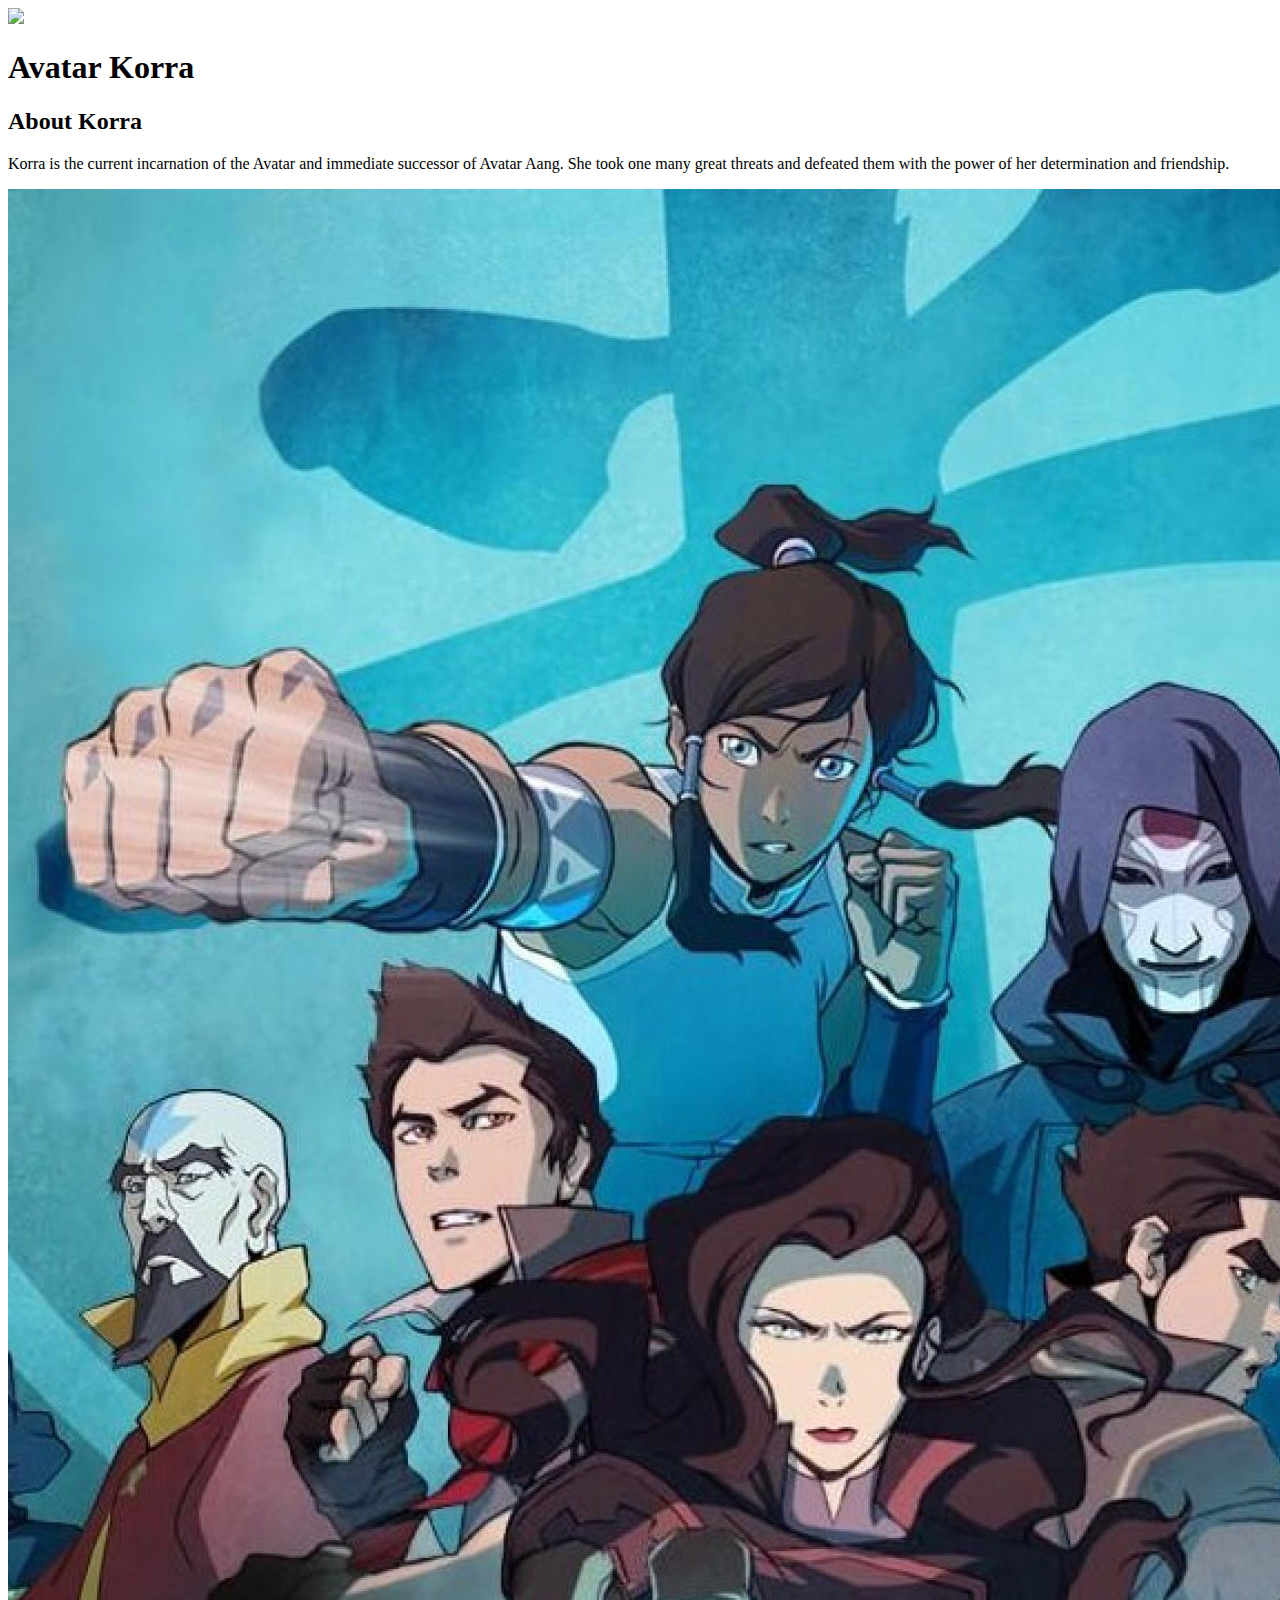
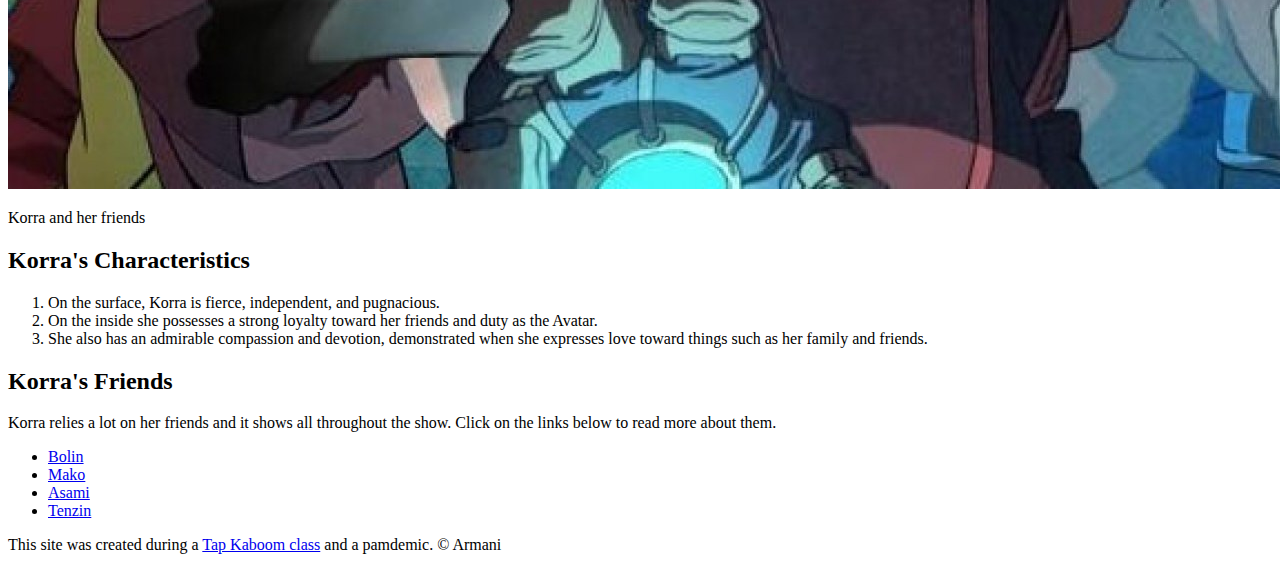
==== index.html @ a36db99b "Added Korras index.html and a few images" ====
<!DOCTYPE html>
<html lang="en">
<head>
    <title>Korra the Avatar</title>
    <link rel="icon" href="img/Korra-favicon.png">
</head>
<body>
    <!--header element-->
    <header>
        <img src="https://cdn.vox-cdn.com/thumbor/JIiyI6Iu-RK2uLTVqgWWrqp7kh8=/1400x1050/filters:format(png)/cdn.vox-cdn.com/uploads/chorus_asset/file/20104095/legend_korra.png">
        <h1>Avatar Korra</h1>
    </header>

    <!-- main element -->
    <main>
        <h2>About Korra</h2>
        <p>Korra is the current incarnation of the Avatar and immediate successor of Avatar Aang. She took one many great threats and defeated them with the power of her determination and friendship.</p>
        <img src="img/Korra-and-friends.jpeg">
        <p>Korra and her friends</p>
        <!-- Characteristics -->
        <h2>Korra's Characteristics</h2>
        <ol>
            <li>On the surface, Korra is fierce, independent, and pugnacious.</li>
            <li>On the inside she possesses a strong loyalty toward her friends and duty as the Avatar.</li>
            <li>She also has an admirable compassion and devotion, demonstrated when she expresses love toward things such as her family and friends.</li>

        </ol>

        <!-- Friends -->
        <h2>Korra's Friends</h2>
        <p>Korra relies a lot on her friends and it shows all throughout the show. Click on the links below to read more about them.</p>
        <ul>
            <li><a target="_blank" href="https://avatar.fandom.com/wiki/Bolin">Bolin</a></li>
            <li><a target="_blank" href="https://avatar.fandom.com/wiki/Mako">Mako</a></li>
            <li><a target="_blank" href="https://avatar.fandom.com/wiki/Asami_Sato">Asami</a></li>
            <li><a target="_blank" href="https://avatar.fandom.com/wiki/Tenzin">Tenzin</a></li>
        </ul>
    </main>

    <!-- Footer Element -->
    <footer>
        <p>This site was created during a <a href="https://taptapkaboom.com">Tap Kaboom class</a> and a pamdemic. &copy; Armani</p>
    </footer>

</body>
</html>
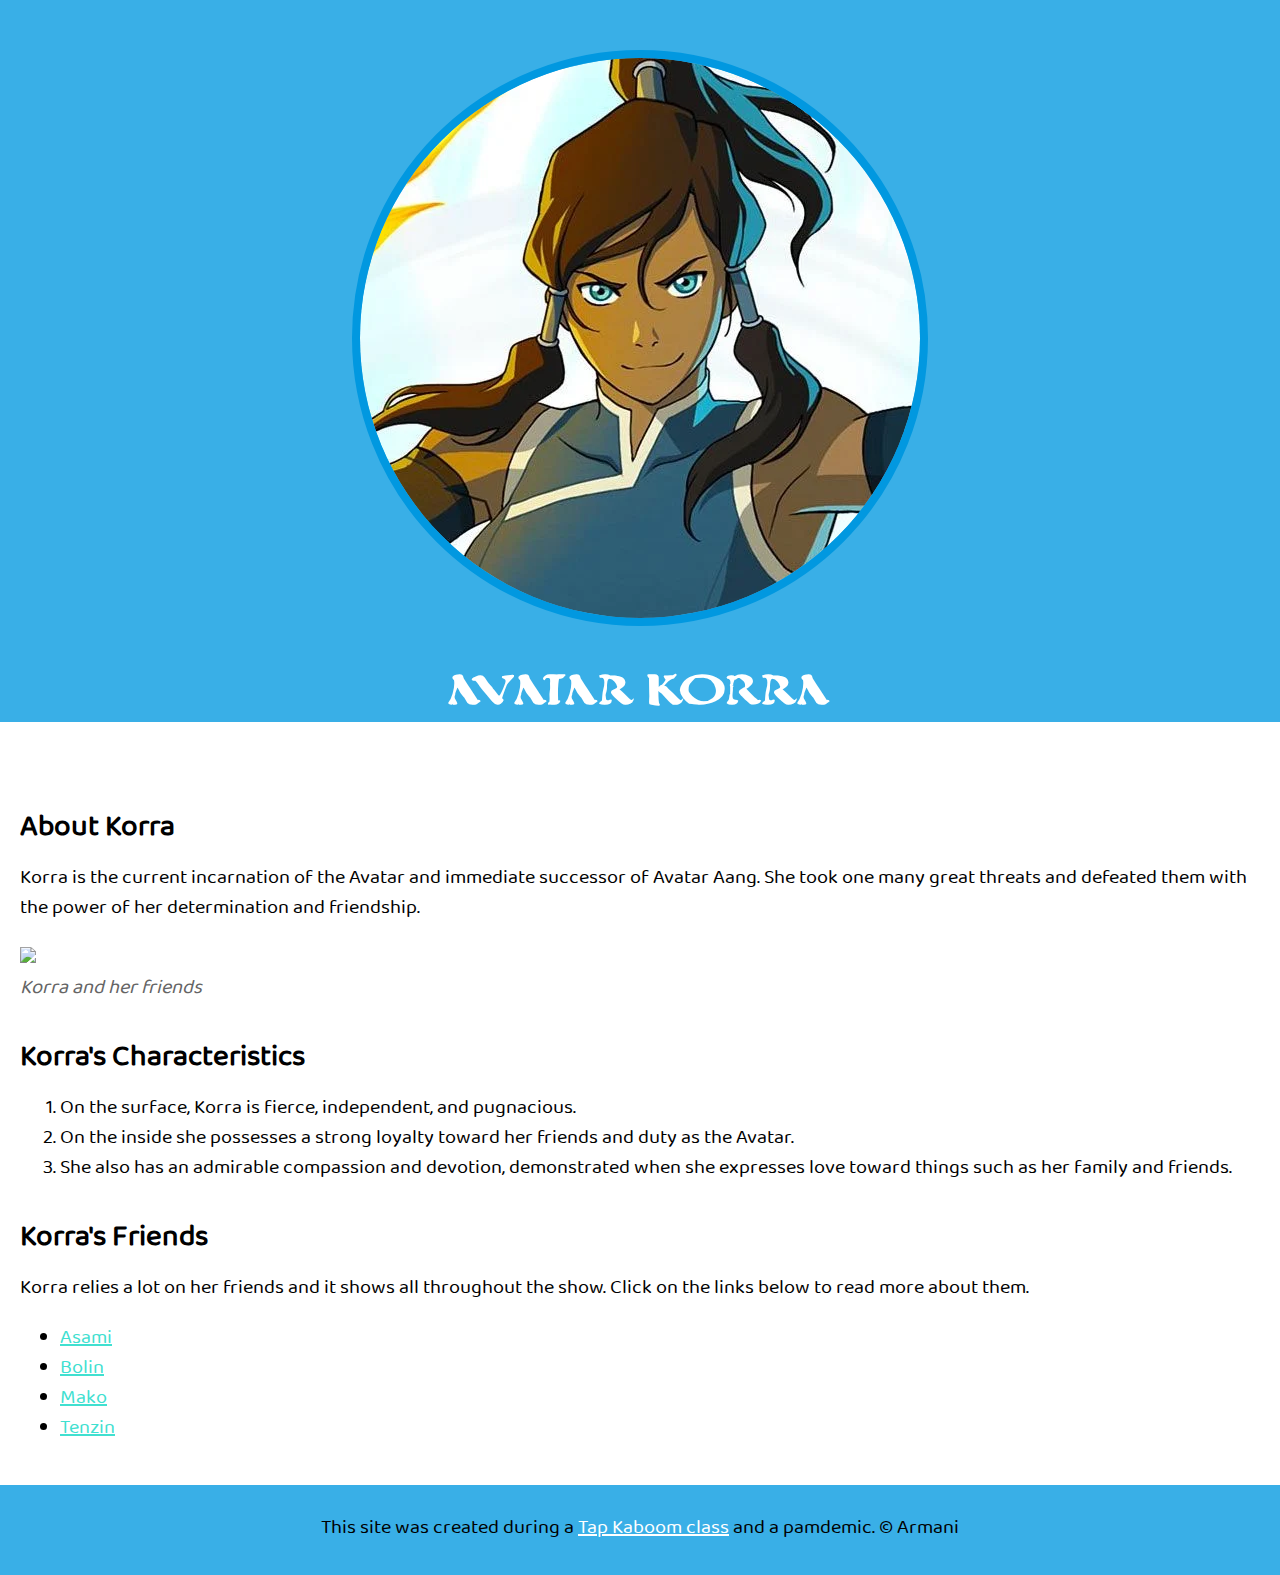
==== commit e69725d4: "Wrote the CSS for Kora and changed some HTML" ====
--- a/index.html
+++ b/index.html
@@ -3,11 +3,12 @@
 <head>
     <title>Korra the Avatar</title>
     <link rel="icon" href="img/Korra-favicon.png">
+    <link rel="stylesheet" href="CSS/hero.css">
 </head>
 <body>
     <!--header element-->
     <header>
-        <img src="https://cdn.vox-cdn.com/thumbor/JIiyI6Iu-RK2uLTVqgWWrqp7kh8=/1400x1050/filters:format(png)/cdn.vox-cdn.com/uploads/chorus_asset/file/20104095/legend_korra.png">
+        <img src="img/korra-avatar2.0.png">
         <h1>Avatar Korra</h1>
     </header>
 
@@ -15,8 +16,8 @@
     <main>
         <h2>About Korra</h2>
         <p>Korra is the current incarnation of the Avatar and immediate successor of Avatar Aang. She took one many great threats and defeated them with the power of her determination and friendship.</p>
-        <img src="img/Korra-and-friends.jpeg">
-        <p>Korra and her friends</p>
+        <img src="img/Korra-friends.jpg">
+        <p class="caption">Korra and her friends</p>
         <!-- Characteristics -->
         <h2>Korra's Characteristics</h2>
         <ol>
@@ -30,9 +31,9 @@
         <h2>Korra's Friends</h2>
         <p>Korra relies a lot on her friends and it shows all throughout the show. Click on the links below to read more about them.</p>
         <ul>
+            <li><a target="_blank" href="https://avatar.fandom.com/wiki/Asami_Sato">Asami</a></li>
             <li><a target="_blank" href="https://avatar.fandom.com/wiki/Bolin">Bolin</a></li>
             <li><a target="_blank" href="https://avatar.fandom.com/wiki/Mako">Mako</a></li>
-            <li><a target="_blank" href="https://avatar.fandom.com/wiki/Asami_Sato">Asami</a></li>
             <li><a target="_blank" href="https://avatar.fandom.com/wiki/Tenzin">Tenzin</a></li>
         </ul>
     </main>
--- a/CSS/hero.css
+++ b/CSS/hero.css
@@ -0,0 +1,95 @@
+body{
+    margin: 0;
+    font-family: 'baloo_tamma_2regular', Helvetica, Arial, sans-serif;
+    line-height: 30px;
+    font-size: 20px;
+
+}
+
+header{
+    background-color: #0198e0c7;
+    text-align: center;
+    padding-top: 50px;
+    scroll-padding-bottom: 50px;
+}
+
+header h1{
+    color: white;
+    font-family: '161_vergiliusregular', baloo_tamma_2regular, Helvetica, Arial, sans-serif;
+    font-size: 50px;
+    padding-bottom: 20px;
+}
+
+header img{
+    border-radius: 1300px;
+    border-width: 300px;
+    border: 8px solid #0198e0;
+}
+
+
+@font-face {
+    font-family: '161_vergiliusregular';
+    src:url('161_vergilius-regular-webfont.woff2') format('woff2'),
+        url('161_vergilius-regular-webfont.woff') format('woff');
+    font-weight: normal;
+    font-style: normal;
+
+}
+
+
+@font-face {
+    font-family: 'baloo_tamma_2regular';
+    src: url('balootamma2-regular-webfont.woff2') format('woff2'),
+         url('balootamma2-regular-webfont.woff') format('woff');
+    font-weight: normal;
+    font-style: normal;
+}
+
+main{
+    max-width: 1500px;
+    margin: 0 auto;
+    padding: 20px;
+}
+
+main img{
+    max-width: 100%;
+}
+
+h2{
+    font-size: 30px;
+    margin: 40px 0 10px;
+}
+
+a{
+    color: turquoise;
+}
+
+a:hover{
+    color: #483a94;
+    color: black;
+}
+
+footer{
+    background-color: #0198e0c7;
+    text-align: center;
+    padding: 30px;
+}
+
+footer p{
+    margin: 0;
+}
+
+footer a{
+    color: white;
+}
+
+footer a:hover{
+    opacity: .5;
+    background-color: transparent;
+}
+
+p.caption{
+    color: #646464;
+    font-style: italic;
+    margin-top: 0;
+}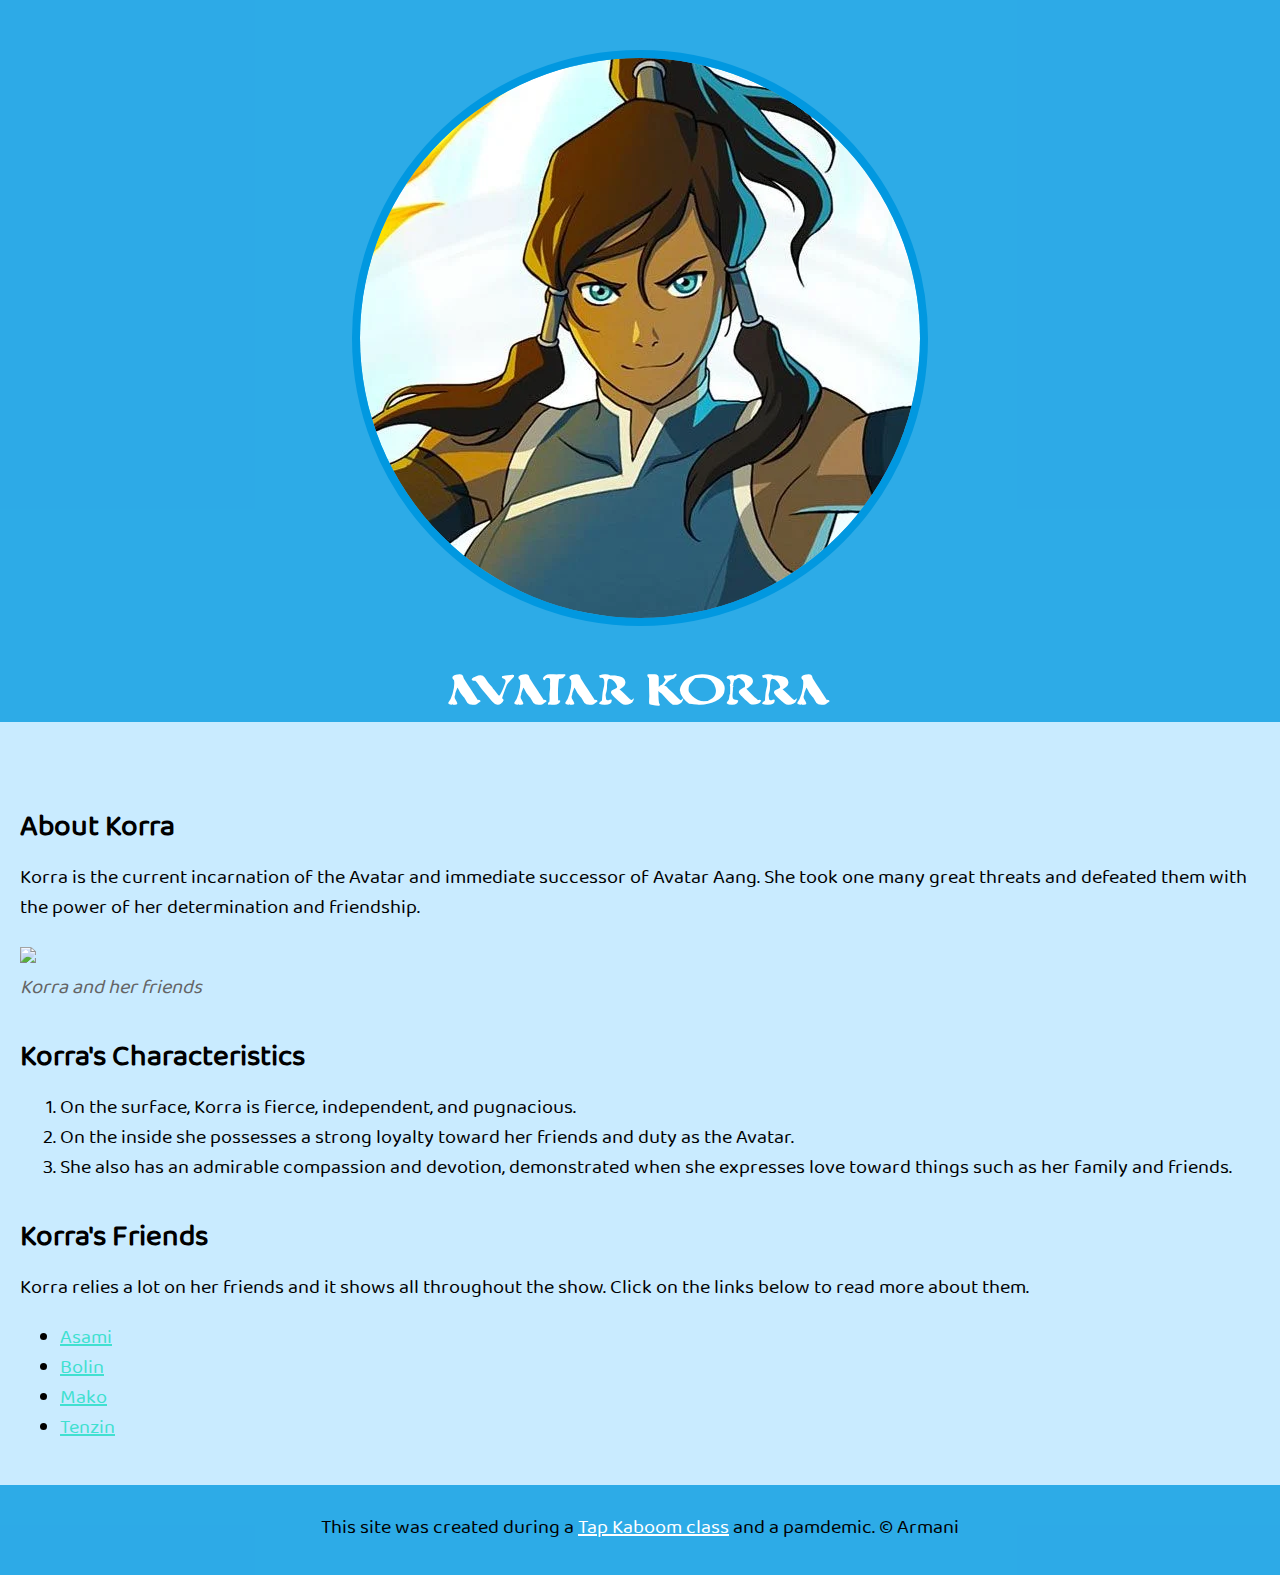
==== commit 381e396a: "Changed Kora and friends image to url" ====
--- a/index.html
+++ b/index.html
@@ -16,7 +16,7 @@
     <main>
         <h2>About Korra</h2>
         <p>Korra is the current incarnation of the Avatar and immediate successor of Avatar Aang. She took one many great threats and defeated them with the power of her determination and friendship.</p>
-        <img src="img/Korra-friends.jpg">
+        <img src="file:///C:/Users/Arman/OneDrive/Documents/Code/cartoon-hero/img/Korra-friends.jpg">
         <p class="caption">Korra and her friends</p>
         <!-- Characteristics -->
         <h2>Korra's Characteristics</h2>
--- a/CSS/hero.css
+++ b/CSS/hero.css
@@ -3,6 +3,7 @@
     font-family: 'baloo_tamma_2regular', Helvetica, Arial, sans-serif;
     line-height: 30px;
     font-size: 20px;
+    background-color: #C9EBFF;
 
 }
 
@@ -49,6 +50,7 @@
     max-width: 1500px;
     margin: 0 auto;
     padding: 20px;
+    background-color: #C9EBFF;
 }
 
 main img{
@@ -92,4 +94,5 @@
     color: #646464;
     font-style: italic;
     margin-top: 0;
-}+}
+
